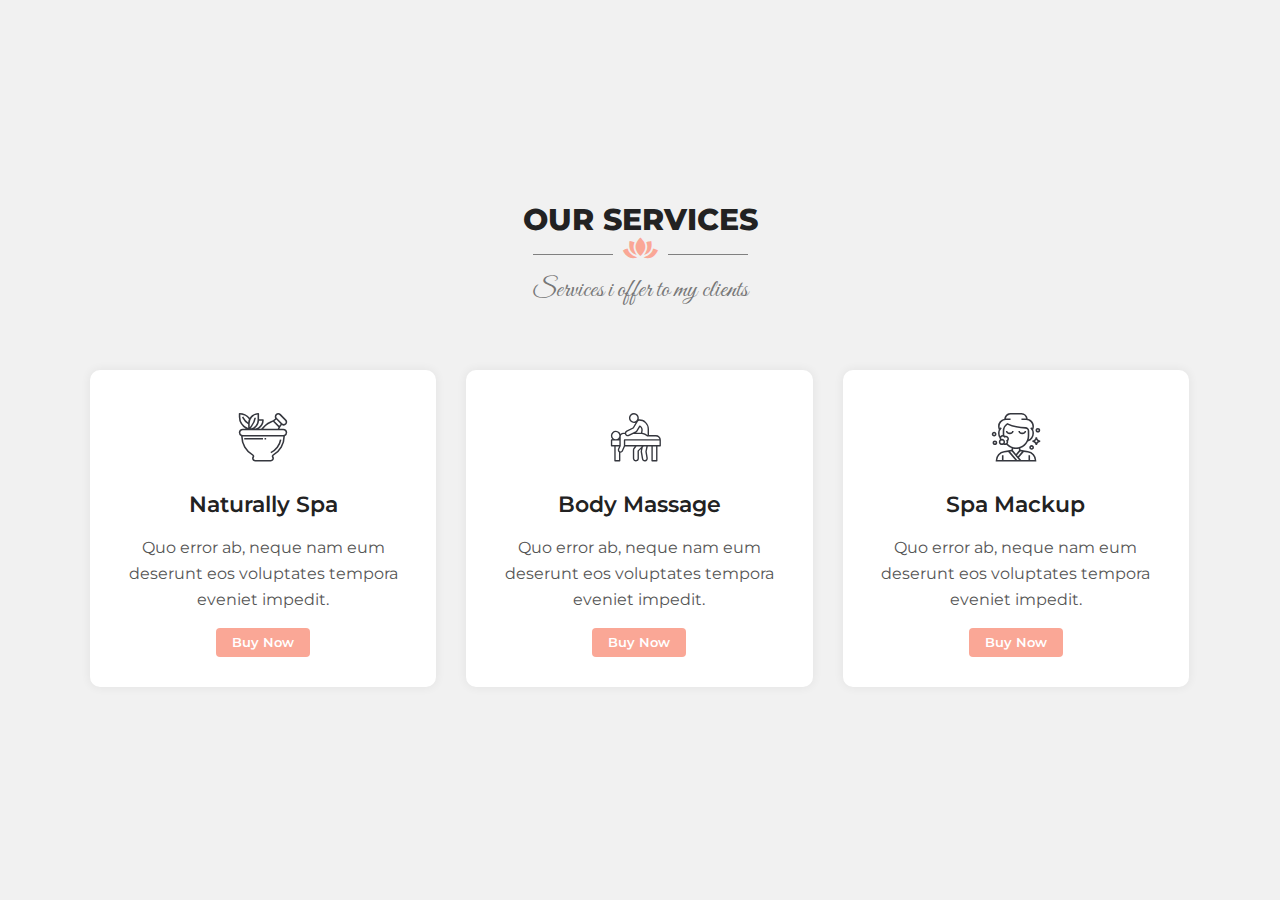
==== index.html @ 43758466 "card" ====
<!DOCTYPE html>
<html lang="en">
<head>
    <meta charset="UTF-8">
    <meta name="viewport" content="width=device-width, initial-scale=1.0">
    <title>Card para Spa</title>
       <!-- Css -->
       <link rel="stylesheet" href="css/font/flaticon.css">
	     <link rel="stylesheet" href="css/style.css" type="text/css">
</head>
<body>
    <!-- Start Services -->
    <section class="services section" id="services">
        <div class="container">
          <div class="row">
            <!-- Section Title Start -->
          <div class="section-title">
            <h1 class="title">Our Services</h1>
            <div class="heading-lines"><span class="flaticon-planta"></span></div>
            <h2 class="subtitle">Services i offer to my clients</h2>
          </div>
          <!-- Section Title End -->
          </div>
          <div class="row">
            <div class="service-item padd-15">
              <div class="service-item-inner">
              
                <i class="flaticon-herbal"></i>
              
              <h3>Naturally Spa</h3>
              <p>Quo error ab, neque nam eum deserunt eos voluptates tempora eveniet impedit.</p>
              <div class="buy"> <a href="#">buy now</a></div>
            </div>
            </div><!-- End Service-Item-->
            <div class="service-item padd-15">
              <div class="service-item-inner">
              <i class="flaticon-massage"></i>
              <h3>Body Massage</h3>
              <p>Quo error ab, neque nam eum deserunt eos voluptates tempora eveniet impedit.</p>
              <div class="buy"> <a href="#">buy now</a></div>
            </div>
            </div><!-- End Service-Item-->
            <div class="service-item padd-15">
              <div class="service-item-inner">
              <i class="flaticon-cleansing"></i>
              <h3>Spa Mackup</h3>
              <p>Quo error ab, neque nam eum deserunt eos voluptates tempora eveniet impedit.</p>
              <div class="buy"> <a href="#">buy now</a></div>
            </div>
            </div><!-- End Service-Item-->
          </div>
        </div>
      </section>
      <!-- End Services -->  
</body>
</html>
---- css/font/flaticon.css ----
/*
  	Flaticon icon font: Flaticon
  	Creation date: 29/08/2020 00:26
  	*/

@font-face {
  font-family: "Flaticon";
  src: url("./Flaticon.eot");
  src: url("./Flaticon.eot?#iefix") format("embedded-opentype"),
       url("./Flaticon.woff2") format("woff2"),
       url("./Flaticon.woff") format("woff"),
       url("./Flaticon.ttf") format("truetype"),
       url("./Flaticon.svg#Flaticon") format("svg");
  font-weight: normal;
  font-style: normal;
}

@media screen and (-webkit-min-device-pixel-ratio:0) {
  @font-face {
    font-family: "Flaticon";
    src: url("./Flaticon.svg#Flaticon") format("svg");
  }
}

[class^="flaticon-"]:before, [class*=" flaticon-"]:before,
[class^="flaticon-"]:after, [class*=" flaticon-"]:after {   
  font-family: Flaticon;
        font-size: 20px;
font-style: normal;
margin-left: 20px;
}

.flaticon-herbal-spa-treatment-leaves:before { content: "\f100"; }
.flaticon-candle:before { content: "\f101"; }
.flaticon-massage:before { content: "\f102"; }
.flaticon-proteccion-de-la-piel:before { content: "\f103"; }
.flaticon-gorjeo:before { content: "\f104"; }
.flaticon-instagram:before { content: "\f105"; }
.flaticon-youtube:before { content: "\f106"; }
.flaticon-facebook:before { content: "\f107"; }
.flaticon-linkedin:before { content: "\f108"; }
.flaticon-reloj:before { content: "\f109"; }
.flaticon-marcador-de-posicion:before { content: "\f10a"; }
.flaticon-flecha-derecha:before { content: "\f10b"; }
.flaticon-cita-izquierda:before { content: "\f10c"; }
.flaticon-correo:before { content: "\f10d"; }
.flaticon-buscar:before { content: "\f10e"; }
.flaticon-llamar:before { content: "\f10f"; }
.flaticon-planta:before { content: "\f110"; }
.flaticon-herbal:before { content: "\f111"; }
.flaticon-reflexology:before { content: "\f112"; }
.flaticon-cleansing:before { content: "\f113"; }
---- css/style.css ----
/*Google font*/
  @import url('https://fonts.googleapis.com/css?family=Montserrat:400,500,600,700&display=swap');
  @import url('https://fonts.googleapis.com/css2?family=Great+Vibes&display=swap');
 /** General Style **/
 body {
    margin: 0;
    line-height: 1.5;
    font-size: 16px;
    font-family: 'Montserrat', sans-serif;
    font-weight: 400;
    background-color: #f1f1f1;
}
* {
    margin: 0;
    padding: 0;
    outline: none;
    text-decoration: none;
    box-sizing: border-box;
}
::before,::after {
    box-sizing: border-box;
}

.section .container{
    padding-top: 60px;
    padding-bottom: 70px;
}
.section-title {
    display: flex;
    flex-direction: column;
    justify-content: center;
    align-items: center;
    width: 100%;
    margin-bottom: 60px;
  }
 
  .section-title .heading-lines {
    position: relative;
    display: inline-block;
    margin-top: -20px;
  }
 
  .section-title .heading-lines .flaticon-planta:before {
    color: #faa796;
    font-size: 35px;
    margin: 0px;
  }
 
  .section-title .heading-lines::before {
    width: 80px;
    height: 1px;
    background-color: #777;
    top: 60%;
    position: absolute;
    margin-top: 0.4px;
    content: "";
    background: #808080;
    right: 45px;
  }
 
  .section-title .heading-lines::after {
    width: 80px;
    height: 1px;
    background-color: #777;
    top: 60%;
    position: absolute;
    margin-top: -1px;
    content: "";
    background: #808080;
    margin-top: 0.4px;
    left: 45px;
  }
 
  .section-title .title {
    color: #222222;
    font-size: 30px;
    line-height: 34px;
    font-weight: 800;
    text-transform: uppercase;
    margin-bottom: 5px;
    position: relative;
  }
 
  .section-title .subtitle {
    font-size: 26px;
    line-height: 30px;
    color: #777;
    font-family: 'Great Vibes', cursive;
    font-weight: 500;
    margin-bottom: 5px;
  }
 

.container {
    max-width: 1100px;
    width: 100%;
    margin: auto;
}
.row {
    display: -ms-flexbox;
    display: flex;
    -ms-flex-wrap: wrap;
    flex-wrap: wrap;
    margin-right: -15px;
    margin-left: -15px;
    position: relative;
}
.padd-15 {
    padding-left: 15px;
    padding-right: 15px;
}
[class^="flaticon-"]:before,
[class*=" flaticon-"]:before,
[class^="flaticon-"]:after,
[class*=" flaticon-"]:after {
  margin-left: 0px !important;
}
/** Services **/
.services {
    display: flex;
    justify-content: center;
    align-items: center;
    height: 100vh;
}
.services .container {
    padding-bottom: 40px;
}
.services .service-item {
    -ms-flex: 0 0 33.3%;
    flex: 0 0 33.3%;
    max-width: 33.3%;
    display: -ms-flexbox;
    display: flex;
    margin-bottom: 30px;
}

  .services .service-item .service-item-inner {
    background-color: #ffffff;
    box-shadow: 0px 0px 10px 1px rgba(0, 0, 0, 0.055);
    border-radius: 10px;
    padding: 30px 15px;
    text-align: center;
    transition: all 0.5s ease;
    -webkit-transition: all 0.5s ease;
    -moz-transition: all 0.5s ease;
    -ms-transition: all 0.5s ease;
    -o-transition: all 0.5s ease;
}
.services .service-item .service-item-inner:hover {
    background-color: #faa796;
    transform: translateY(-10px);
    -webkit-transform: translateY(-10px);
    -moz-transform: translateY(-10px);
    -ms-transform: translateY(-10px);
    -o-transform: translateY(-10px);
  }


 
  .services .service-item  .flaticon-herbal:before,
  .services .service-item  .flaticon-massage:before,
  .services .service-item  .flaticon-cleansing:before {
    color: #35373e;
    font-size: 50px;
    display: inline-block;
  }
 
  .services .service-item h3 {
    font-size: 22px;
    font-weight: 600;
    color: #222222;
    margin: 15px 0;
    line-height: 30px;
    transition: all 0.5s ease;
    -webkit-transition: all 0.5s ease;
    -moz-transition: all 0.5s ease;
    -ms-transition: all 0.5s ease;
    -o-transition: all 0.5s ease;
  }
 
  .services .service-item p {
    font-size: 16px;
    line-height: 26px;
    color: #555555;
    margin: 0;
    transition: all 0.5s ease;
    -webkit-transition: all 0.5s ease;
    -moz-transition: all 0.5s ease;
    -ms-transition: all 0.5s ease;
    -o-transition: all 0.5s ease;
  }
  .services .service-item .service-item-inner:hover p {
      color: #ffffff;
  }
  .services .service-item .buy {
    margin-top: 15px;
    text-align: center;
  }
 
  .services .service-item .buy a {
    background-color: #faa796;
    padding: 3px 15px;
    color: #ffffff;
    border-radius: 4px;
    text-decoration: none;
    display: inline-block;
    font-size: 13px;
    text-transform: capitalize;
    font-weight: 600;
    transition: all .5s ease;
    border: 1px solid transparent;
    line-height: 1.6;
  }
 
  .services .service-item .service-item-inner:hover .buy a {
    background-color: #ffffff;
    color: #444444;
  }

/** Responsive **/
@media (max-width: 1199px) {
    .section .container {
        padding-top: 70px;
    }

}
@media (max-width: 991px) {
    .services .service-item {
        -ms-flex: 0 0 50%;
        flex: 0 0 50%;
        max-width: 50%;
    }
    
}
@media (max-width: 767px) {
    
    .services .service-item {
        -ms-flex: 0 0 100%;
        flex: 0 0 100%;
        max-width: 100%;
    }
    .padd-15 {
        padding-left: 50px;
        padding-right: 50px;
    }
}
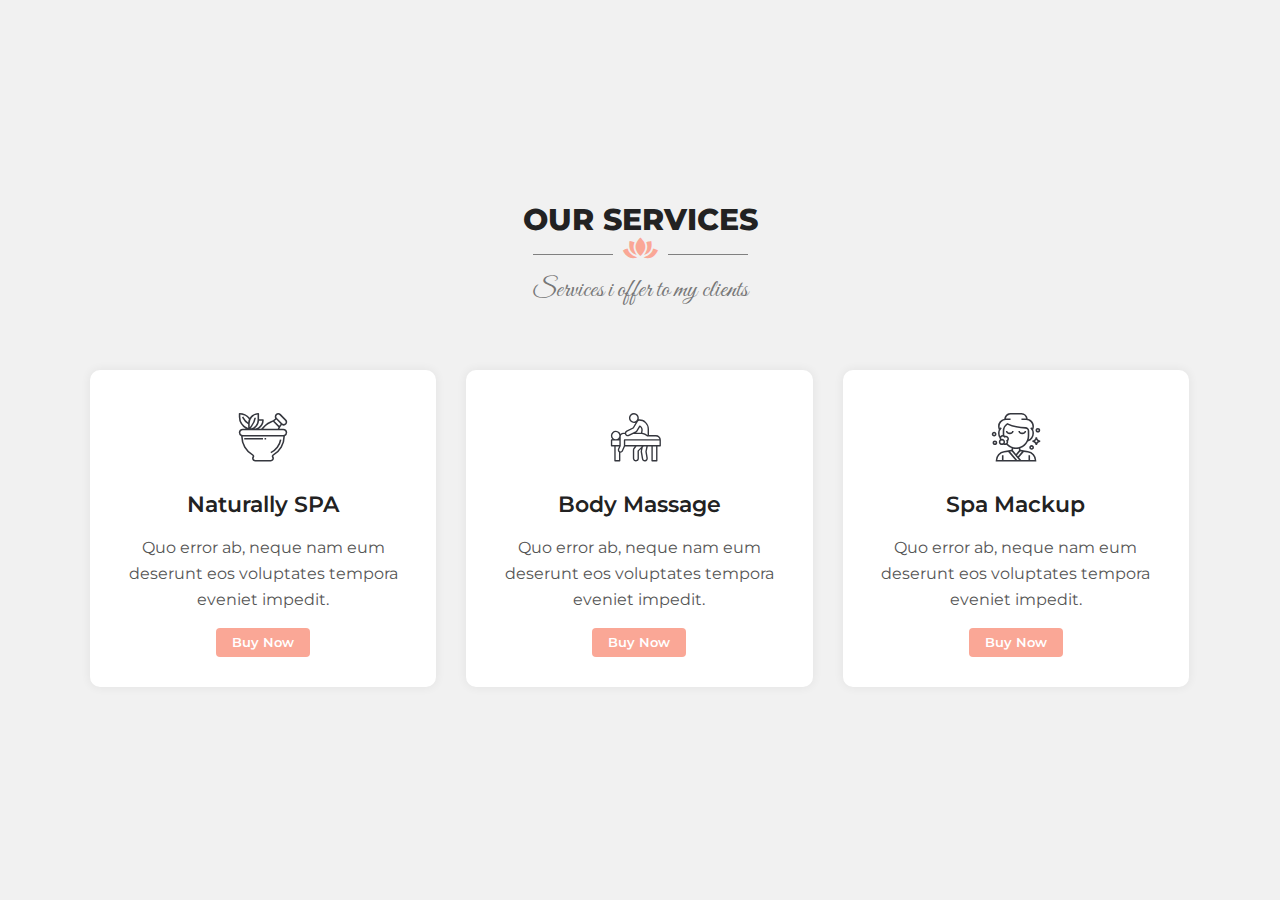
==== commit d8d07598: "update" ====
--- a/index.html
+++ b/index.html
@@ -27,7 +27,7 @@
               
                 <i class="flaticon-herbal"></i>
               
-              <h3>Naturally Spa</h3>
+              <h3>Naturally SPA</h3>
               <p>Quo error ab, neque nam eum deserunt eos voluptates tempora eveniet impedit.</p>
               <div class="buy"> <a href="#">buy now</a></div>
             </div>
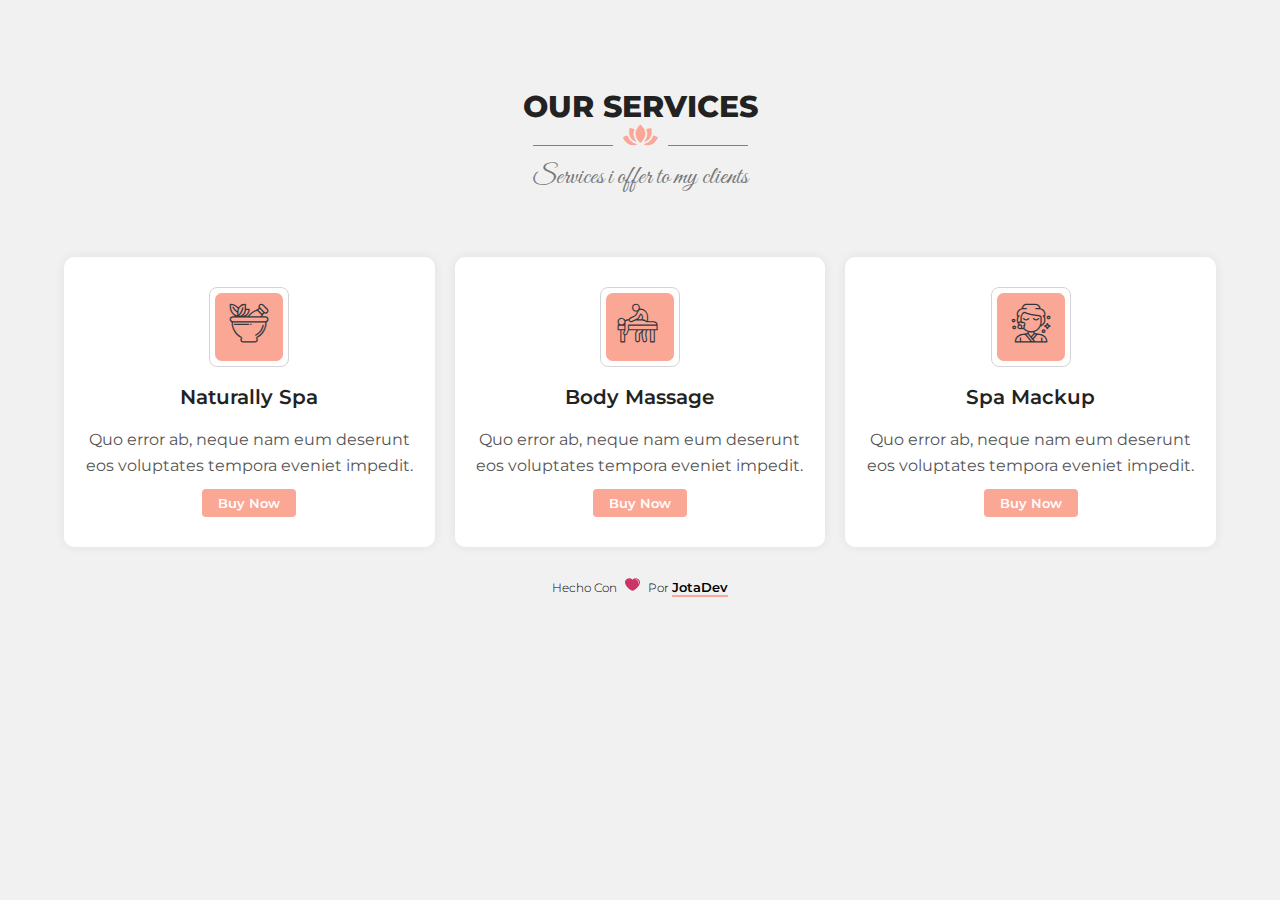
==== commit a6cea01e: "improved grid" ====
--- a/index.html
+++ b/index.html
@@ -1,18 +1,18 @@
 <!DOCTYPE html>
 <html lang="en">
+
 <head>
     <meta charset="UTF-8">
+    <meta http-equiv="X-UA-Compatible" content="IE=edge">
     <meta name="viewport" content="width=device-width, initial-scale=1.0">
-    <title>Card para Spa</title>
-       <!-- Css -->
-       <link rel="stylesheet" href="css/font/flaticon.css">
-	     <link rel="stylesheet" href="css/style.css" type="text/css">
+    <title>Services Card Spa</title>
+    <link rel="stylesheet" href="css/font/flaticon.css">
+	<link rel="stylesheet" href="css/style.css" type="text/css">
 </head>
+
 <body>
-    <!-- Start Services -->
-    <section class="services section" id="services">
+    <section class="services-section">
         <div class="container">
-          <div class="row">
             <!-- Section Title Start -->
           <div class="section-title">
             <h1 class="title">Our Services</h1>
@@ -20,37 +20,48 @@
             <h2 class="subtitle">Services i offer to my clients</h2>
           </div>
           <!-- Section Title End -->
-          </div>
-          <div class="row">
-            <div class="service-item padd-15">
-              <div class="service-item-inner">
-              
-                <i class="flaticon-herbal"></i>
-              
-              <h3>Naturally SPA</h3>
-              <p>Quo error ab, neque nam eum deserunt eos voluptates tempora eveniet impedit.</p>
-              <div class="buy"> <a href="#">buy now</a></div>
-            </div>
+          <div class="services carousel_j">
+            <div class="service-item">
+                <div class="service-item-inner">
+                    <div class="service-icon">
+                        <span class="service-icon-inner"><i class="flaticon-herbal"></i></span>
+                    </div>
+                    <h3>Naturally Spa</h3>
+                    <p>Quo error ab, neque nam eum deserunt eos voluptates tempora eveniet impedit.</p>
+                    <a href="#" class="btn">buy now</a>
+                </div>
+            </div> <!-- End Service-item-->
+            <div class="service-item">
+                <div class="service-item-inner">
+                    <div class="service-icon">
+                        <span class="service-icon-inner"><i class="flaticon-massage"></i></span>
+                    </div>                   
+                    <h3>Body Massage</h3>
+                    <p>Quo error ab, neque nam eum deserunt eos voluptates tempora eveniet impedit.</p>
+                    <a href="#" class="btn">buy now</a>
+                    
+                </div>
             </div><!-- End Service-Item-->
-            <div class="service-item padd-15">
-              <div class="service-item-inner">
-              <i class="flaticon-massage"></i>
-              <h3>Body Massage</h3>
-              <p>Quo error ab, neque nam eum deserunt eos voluptates tempora eveniet impedit.</p>
-              <div class="buy"> <a href="#">buy now</a></div>
-            </div>
-            </div><!-- End Service-Item-->
-            <div class="service-item padd-15">
-              <div class="service-item-inner">
-              <i class="flaticon-cleansing"></i>
-              <h3>Spa Mackup</h3>
-              <p>Quo error ab, neque nam eum deserunt eos voluptates tempora eveniet impedit.</p>
-              <div class="buy"> <a href="#">buy now</a></div>
-            </div>
+            <div class="service-item">
+                <div class="service-item-inner">
+                    <div class="service-icon">
+                        <span class="service-icon-inner"><i class="flaticon-cleansing"></i></span>
+                    </div>                  
+                    <h3>Spa Mackup</h3>
+                    <p>Quo error ab, neque nam eum deserunt eos voluptates tempora eveniet impedit.</p>
+                    <a href="#" class="btn">buy now</a>
+                    
+                </div>
             </div><!-- End Service-Item-->
           </div>
+            
         </div>
-      </section>
-      <!-- End Services -->  
+    </section>
+    <footer>
+        <div class="copyright">
+            <p>Hecho Con <img src="img/heart.svg" alt="Amor"> Por <a href="https://jotadev.netlify.app/">JotaDev</a></p>
+          </div>
+    </footer>
 </body>
+
 </html>--- a/css/style.css
+++ b/css/style.css
@@ -1,144 +1,137 @@
-  /*Google font*/
-  @import url('https://fonts.googleapis.com/css?family=Montserrat:400,500,600,700&display=swap');
-  @import url('https://fonts.googleapis.com/css2?family=Great+Vibes&display=swap');
- /** General Style **/
- body {
-    margin: 0;
-    line-height: 1.5;
-    font-size: 16px;
-    font-family: 'Montserrat', sans-serif;
-    font-weight: 400;
-    background-color: #f1f1f1;
-}
-* {
+/*Google font*/
+@import url('https://fonts.googleapis.com/css?family=Montserrat:400,500,600,700&display=swap');
+@import url('https://fonts.googleapis.com/css2?family=Great+Vibes&display=swap');
+
+/** General Style **/
+html {
+    font-size: 62.5%;
+    box-sizing: border-box;
+}
+
+*,
+*::before,
+*::after {
     margin: 0;
     padding: 0;
     outline: none;
     text-decoration: none;
-    box-sizing: border-box;
-}
-::before,::after {
-    box-sizing: border-box;
-}
-
-.section .container{
-    padding-top: 60px;
-    padding-bottom: 70px;
-}
+    box-sizing: inherit;
+}
+
+body {
+    margin: 0;
+    line-height: 1.5;
+    font-size: 1.6rem;
+    font-family: 'Montserrat', sans-serif;
+    font-weight: 400;
+    background-color: #f1f1f1;
+}
+
 .section-title {
     display: flex;
     flex-direction: column;
     justify-content: center;
     align-items: center;
     width: 100%;
-    margin-bottom: 60px;
-  }
- 
-  .section-title .heading-lines {
+    margin-bottom: 6rem;
+}
+
+.section-title .heading-lines {
     position: relative;
     display: inline-block;
-    margin-top: -20px;
-  }
- 
-  .section-title .heading-lines .flaticon-planta:before {
+    margin-top: -2rem;
+}
+
+.section-title .heading-lines .flaticon-planta:before {
     color: #faa796;
-    font-size: 35px;
-    margin: 0px;
-  }
- 
-  .section-title .heading-lines::before {
-    width: 80px;
-    height: 1px;
+    font-size: 3.5rem;
+    margin: 0;
+}
+
+.section-title .heading-lines::before,
+.section-title .heading-lines::after {
+    width: 8rem;
+    height: .1rem;
     background-color: #777;
     top: 60%;
     position: absolute;
-    margin-top: 0.4px;
+    margin-top: .4rem;
     content: "";
     background: #808080;
-    right: 45px;
-  }
- 
-  .section-title .heading-lines::after {
-    width: 80px;
-    height: 1px;
-    background-color: #777;
-    top: 60%;
-    position: absolute;
-    margin-top: -1px;
-    content: "";
-    background: #808080;
-    margin-top: 0.4px;
-    left: 45px;
-  }
- 
-  .section-title .title {
+}
+
+.section-title .heading-lines::before {
+    right: 4.5rem;
+}
+
+.section-title .heading-lines::after {
+    left: 4.5rem;
+}
+
+.section-title .title {
     color: #222222;
-    font-size: 30px;
-    line-height: 34px;
+    font-size: 3rem;
+    line-height: 3.4rem;
     font-weight: 800;
     text-transform: uppercase;
-    margin-bottom: 5px;
+    margin-bottom: .5rem;
     position: relative;
-  }
- 
-  .section-title .subtitle {
-    font-size: 26px;
-    line-height: 30px;
+}
+
+.section-title .subtitle {
+    font-size: 2.6rem;
+    line-height: 3rem;
     color: #777;
     font-family: 'Great Vibes', cursive;
     font-weight: 500;
-    margin-bottom: 5px;
-  }
- 
+    margin-bottom: .5rem;
+}
+
 
 .container {
-    max-width: 1100px;
-    width: 100%;
-    margin: auto;
-}
-.row {
-    display: -ms-flexbox;
-    display: flex;
-    -ms-flex-wrap: wrap;
-    flex-wrap: wrap;
-    margin-right: -15px;
-    margin-left: -15px;
-    position: relative;
-}
-.padd-15 {
-    padding-left: 15px;
-    padding-right: 15px;
-}
+    width: 90%;
+    max-width: 120rem;
+    margin: 0 auto;
+}
+
+.btn {
+    background-color: #faa796;
+    padding: .3rem 1.5rem;
+    color: #ffffff;
+    border-radius: .4rem;
+    text-decoration: none;
+    display: inline-block;
+    font-size: 1.3rem;
+    text-transform: capitalize;
+    font-weight: 600;
+    transition: all .5s ease;
+    border: 1px solid transparent;
+    line-height: 1.6;
+}
+
 [class^="flaticon-"]:before,
 [class*=" flaticon-"]:before,
 [class^="flaticon-"]:after,
 [class*=" flaticon-"]:after {
-  margin-left: 0px !important;
-}
-/** Services **/
+    margin-left: 0px !important;
+}
+
+/* Services */
+.services-section {
+    padding-top: 9rem;
+}
+
 .services {
-    display: flex;
-    justify-content: center;
-    align-items: center;
-    height: 100vh;
-}
-.services .container {
-    padding-bottom: 40px;
-}
-.services .service-item {
-    -ms-flex: 0 0 33.3%;
-    flex: 0 0 33.3%;
-    max-width: 33.3%;
-    display: -ms-flexbox;
-    display: flex;
-    margin-bottom: 30px;
-}
-
-  .services .service-item .service-item-inner {
+    display: grid;
+    grid-template-columns: repeat(3, minmax(auto, 1fr));
+    gap: 2rem;
+}
+
+.service-item .service-item-inner {
     background-color: #ffffff;
-    box-shadow: 0px 0px 10px 1px rgba(0, 0, 0, 0.055);
-    border-radius: 10px;
-    padding: 30px 15px;
+    box-shadow: 0 0 1rem .1rem rgba(0, 0, 0, 0.055);
+    border-radius: 1rem;
+    padding: 3rem 1.5rem;
     text-align: center;
     transition: all 0.5s ease;
     -webkit-transition: all 0.5s ease;
@@ -146,101 +139,163 @@
     -ms-transition: all 0.5s ease;
     -o-transition: all 0.5s ease;
 }
-.services .service-item .service-item-inner:hover {
+
+.service-item .service-item-inner:hover {
     background-color: #faa796;
-    transform: translateY(-10px);
-    -webkit-transform: translateY(-10px);
-    -moz-transform: translateY(-10px);
-    -ms-transform: translateY(-10px);
-    -o-transform: translateY(-10px);
-  }
-
-
- 
-  .services .service-item  .flaticon-herbal:before,
-  .services .service-item  .flaticon-massage:before,
-  .services .service-item  .flaticon-cleansing:before {
+    transform: translateY(-1rem);
+    -webkit-transform: translateY(-1rem);
+    -moz-transform: translateY(-1rem);
+    -ms-transform: translateY(-1rem);
+    -o-transform: translateY(-1rem);
+}
+
+.service-item-inner:hover .btn {
+    background-color: #ffffff;
+    color: #444444;
+}
+
+.service-item .service-icon {
+    width: 8rem;
+    height: 8rem;
+    margin: auto;
+    border-radius: 0;
+    display: block;
+    padding: .5rem;
+    border: 1px solid #d4d4d4;
+    border-radius: 10%;
+    -webkit-border-radius: 10%;
+    -moz-border-radius: 10%;
+    -ms-border-radius: 10%;
+    -o-border-radius: 10%;
+    -webkit-transition: all 0.45s ease-in-out;
+    -moz-transition: all 0.45s ease-in-out;
+    -o-transition: all 0.45s ease-in-out;
+    -ms-transition: all 0.45s ease-in-out;
+    transition: all 0.45s ease-in-out;
+}
+
+.service-item .service-icon .service-icon-inner {
+    background-color: #faa796;
+    width: 100%;
+    height: 100%;
+    position: relative;
+    display: inline-block;
+    border-radius: 10%;
+    -webkit-transition: all 0.45s ease-in-out;
+    -moz-transition: all 0.45s ease-in-out;
+    -o-transition: all 0.45s ease-in-out;
+    -ms-transition: all 0.45s ease-in-out;
+    transition: all 0.45s ease-in-out;
+}
+
+.service-item .flaticon-herbal:before,
+.service-item .flaticon-massage:before,
+.service-item .flaticon-cleansing:before {
     color: #35373e;
-    font-size: 50px;
+    font-size: 4rem;
     display: inline-block;
-  }
- 
-  .services .service-item h3 {
-    font-size: 22px;
+}
+
+.service-item h3 {
+    font-size: 2rem;
     font-weight: 600;
     color: #222222;
-    margin: 15px 0;
-    line-height: 30px;
+    margin: 1.5rem 0;
+    line-height: 3rem;
     transition: all 0.5s ease;
     -webkit-transition: all 0.5s ease;
     -moz-transition: all 0.5s ease;
     -ms-transition: all 0.5s ease;
     -o-transition: all 0.5s ease;
-  }
- 
-  .services .service-item p {
-    font-size: 16px;
-    line-height: 26px;
+}
+
+.service-item p {
+    font-size: 1.6rem;
+    line-height: 2.6rem;
     color: #555555;
-    margin: 0;
+    margin-bottom: 1rem;
     transition: all 0.5s ease;
     -webkit-transition: all 0.5s ease;
     -moz-transition: all 0.5s ease;
     -ms-transition: all 0.5s ease;
     -o-transition: all 0.5s ease;
-  }
-  .services .service-item .service-item-inner:hover p {
-      color: #ffffff;
-  }
-  .services .service-item .buy {
-    margin-top: 15px;
-    text-align: center;
-  }
- 
-  .services .service-item .buy a {
+}
+
+.service-item .service-item-inner:hover p {
+    color: #ffffff;
+}
+
+/* Copyright */
+.copyright {
+    display: flex;
+    flex-direction: column;
+    justify-content: center;
+    align-items: center;
+    padding: 3rem 0 1rem 0;
+}
+
+.copyright a {
+    border-bottom: 2px solid #faa796;
+    color: #000;
+    font-size: 1.3rem;
+    font-weight: 600;
+    transition: all .4s ease;
+    -webkit-transition: all .4s ease;
+    -moz-transition: all .4s ease;
+    -ms-transition: all .4s ease;
+    -o-transition: all .4s ease;
+}
+
+.copyright a:hover {
     background-color: #faa796;
-    padding: 3px 15px;
-    color: #ffffff;
-    border-radius: 4px;
-    text-decoration: none;
-    display: inline-block;
-    font-size: 13px;
-    text-transform: capitalize;
-    font-weight: 600;
-    transition: all .5s ease;
-    border: 1px solid transparent;
+}
+
+.copyright p {
+    font-size: 1.2rem;
+    font-weight: 300;
+    color: #000;
     line-height: 1.6;
-  }
- 
-  .services .service-item .service-item-inner:hover .buy a {
-    background-color: #ffffff;
-    color: #444444;
-  }
+    margin: 0;
+}
+
+.copyright img {
+    width: 1.5rem;
+    height: 1.5rem;
+    animation: heart 2s infinite ease;
+    -webkit-animation: heart 2s infinite ease;
+    margin: 0 .5rem;
+}
+
+@keyframes heart {
+    from {
+        transform: scale(1)
+    }
+
+    10% {
+        transform: scale(1.2)
+    }
+}
 
 /** Responsive **/
-@media (max-width: 1199px) {
-    .section .container {
-        padding-top: 70px;
-    }
-
-}
-@media (max-width: 991px) {
-    .services .service-item {
-        -ms-flex: 0 0 50%;
-        flex: 0 0 50%;
-        max-width: 50%;
-    }
-    
-}
-@media (max-width: 767px) {
-    
-    .services .service-item {
-        -ms-flex: 0 0 100%;
-        flex: 0 0 100%;
-        max-width: 100%;
-    }
-    .padd-15 {
-        padding-left: 50px;
-        padding-right: 50px;
-    }
-}
+
+@media (max-width: 768px) {
+
+    .services {
+        grid-template-columns: repeat(2, minmax(auto, 1fr));
+    }
+
+    .service-item:nth-child(3) {
+        grid-column: 1 / 3;
+    }
+}
+
+@media (max-width: 480px) {
+    .services {
+        grid-template-columns: repeat(1, minmax(auto, 1fr));
+    }
+
+    .service-item:nth-child(3) {
+        grid-column: auto;
+    }
+
+}